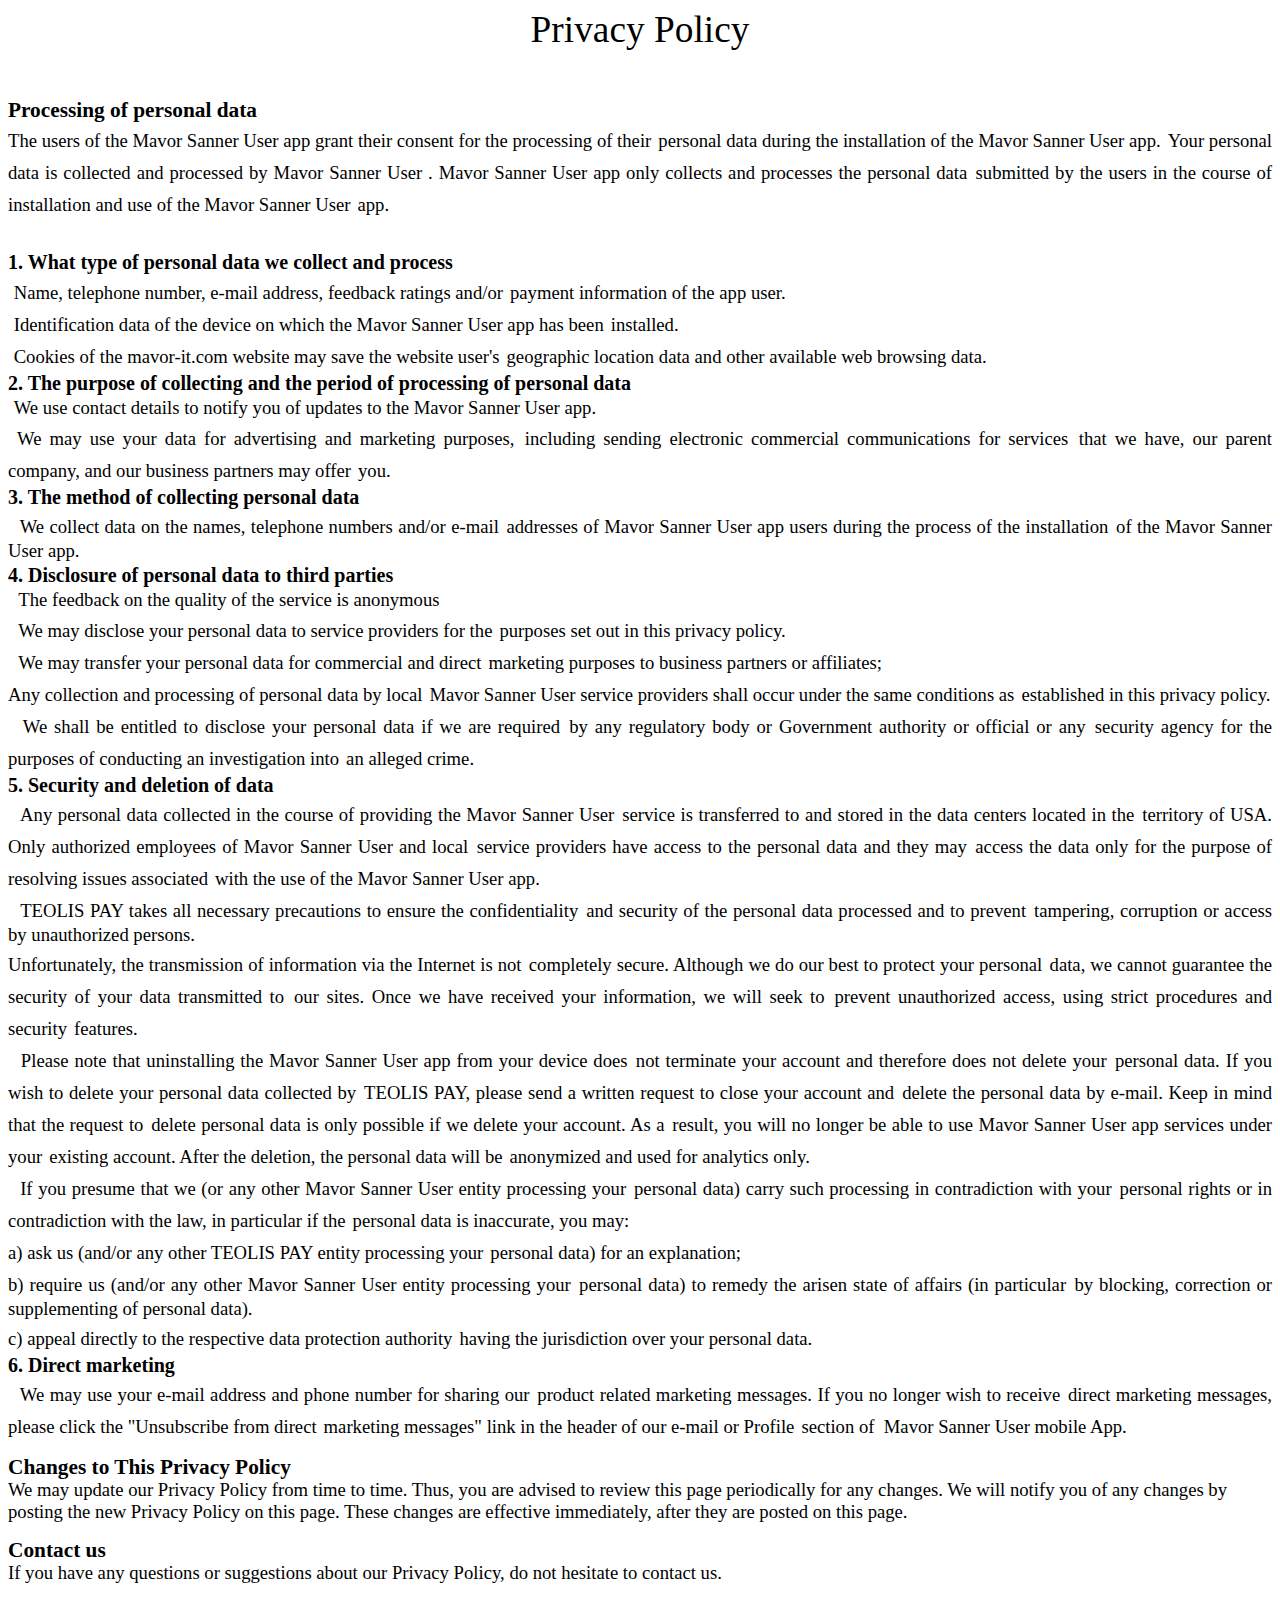
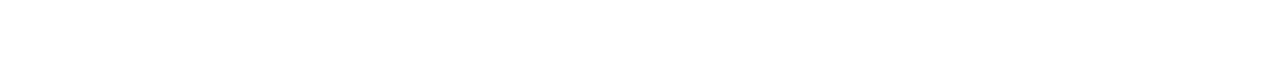
==== scanner/user_app_privacy.html @ 25b4d962 "--scanner" ====
<html>

<head>
<meta http-equiv=Content-Type content="text/html; charset=utf-8">
<meta name=Generator content="Microsoft Word 15 (filtered)">
<style>
<!--
 /* Font Definitions */
 @font-face
	{font-family:"Cambria Math";
	panose-1:2 4 5 3 5 4 6 3 2 4;}
@font-face
	{font-family:Calibri;
	panose-1:2 15 5 2 2 2 4 3 2 4;}
 /* Style Definitions */
 p.MsoNormal, li.MsoNormal, div.MsoNormal
	{margin:0cm;
	font-size:12.0pt;
	font-family:"Calibri",sans-serif;}
.MsoChpDefault
	{font-family:"Calibri",sans-serif;}
@page WordSection1
	{size:612.0pt 792.0pt;
	margin:72.0pt 72.0pt 72.0pt 72.0pt;}
div.WordSection1
	{page:WordSection1;}
-->
</style>

</head>

<body lang=en-TG style='word-wrap:break-word'>

<div class=WordSection1>

<p class=MsoNormal align=center style='text-align:center'><span
style='font-size:28.0pt;font-family:"Times New Roman",serif;color:black'>Privacy
Policy</span></p>

<p class=MsoNormal align=center style='text-align:center'><span
style='font-size:21.0pt;font-family:"Times New Roman",serif;color:black'>&nbsp;</span></p>

<p class=MsoNormal style='margin-top:12.0pt;line-height:17.1pt'><b><span
style='font-size:16.0pt;font-family:"Times New Roman",serif;color:black'>Processing
of personal data</span></b></p>

<p class=MsoNormal style='text-align:justify'><span style='font-size:14.0pt;
font-family:"Times New Roman",serif;color:black'>The users of the Mavor Sanner User
app grant their consent for the processing of their</span><span
style='font-size:21.0pt;font-family:"Times New Roman",serif;color:black'>&nbsp;</span><span
style='font-size:14.0pt;font-family:"Times New Roman",serif;color:black'>personal
data during the installation of the Mavor Sanner User app.</span><span
style='font-size:21.0pt;font-family:"Times New Roman",serif;color:black'>&nbsp;</span><span
style='font-size:14.0pt;font-family:"Times New Roman",serif;color:black'>Your
personal data is collected and processed by Mavor Sanner User . Mavor Sanner User app only
collects and processes the personal data</span><span style='font-size:21.0pt;
font-family:"Times New Roman",serif;color:black'>&nbsp;</span><span
style='font-size:14.0pt;font-family:"Times New Roman",serif;color:black'>submitted
by the users in the course of installation and use of the Mavor Sanner User</span><span
style='font-size:21.0pt;font-family:"Times New Roman",serif;color:black'>&nbsp;</span><span
style='font-size:14.0pt;font-family:"Times New Roman",serif;color:black'>app.</span></p>

<p class=MsoNormal style='text-align:justify'><span style='font-size:21.0pt;
font-family:"Times New Roman",serif;color:black'>&nbsp;</span></p>

<p class=MsoNormal style='margin-top:2.0pt;line-height:16.05pt'><b><span
style='font-size:15.0pt;font-family:"Times New Roman",serif;color:black'>1.
What type of personal data we collect and process</span></b></p>

<p class=MsoNormal style='text-align:justify'><span style='font-size:17.0pt;
font-family:"Times New Roman",serif;color:black'>&nbsp;</span><span
style='font-size:14.0pt;font-family:"Times New Roman",serif;color:black'>Name,
telephone number, e-mail address, feedback ratings and/or</span><span
style='font-size:21.0pt;font-family:"Times New Roman",serif;color:black'>&nbsp;</span><span
style='font-size:14.0pt;font-family:"Times New Roman",serif;color:black'>payment
information of the app user.</span></p>

<p class=MsoNormal style='text-align:justify'><span style='font-size:17.0pt;
font-family:"Times New Roman",serif;color:black'>&nbsp;</span><span
style='font-size:14.0pt;font-family:"Times New Roman",serif;color:black'>Identification
data of the device on which the Mavor Sanner User app has been</span><span
style='font-size:21.0pt;font-family:"Times New Roman",serif;color:black'>&nbsp;</span><span
style='font-size:14.0pt;font-family:"Times New Roman",serif;color:black'>installed.</span></p>

<p class=MsoNormal style='text-align:justify'><span style='font-size:17.0pt;
font-family:"Times New Roman",serif;color:black'>&nbsp;</span><span
style='font-size:14.0pt;font-family:"Times New Roman",serif;color:black'>Cookies
of the mavor-it.com website may save the website user's</span><span
style='font-size:21.0pt;font-family:"Times New Roman",serif;color:black'>&nbsp;</span><span
style='font-size:14.0pt;font-family:"Times New Roman",serif;color:black'>geographic
location data and other available web browsing data.</span></p>

<p class=MsoNormal style='margin-top:2.0pt;line-height:16.05pt'><b><span
style='font-size:15.0pt;font-family:"Times New Roman",serif;color:black'>2. The
purpose of collecting and the period of processing&nbsp;of personal</span></b><b><span
style='font-size:14.5pt;font-family:"Times New Roman",serif;color:black'>&nbsp;</span></b><b><span
style='font-size:15.0pt;font-family:"Times New Roman",serif;color:black'>data</span></b></p>

<p class=MsoNormal style='text-align:justify'><span style='font-size:17.0pt;
font-family:"Times New Roman",serif;color:black'>&nbsp;</span><span
style='font-size:14.0pt;font-family:"Times New Roman",serif;color:black'>We use
contact details to notify you of updates to the Mavor Sanner User app.</span></p>

<p class=MsoNormal style='text-align:justify'><span style='font-size:17.0pt;
font-family:"Times New Roman",serif;color:black'>&nbsp;</span><span
style='font-size:14.0pt;font-family:"Times New Roman",serif;color:black'>We may
use your data for advertising and marketing purposes,</span><span
style='font-size:21.0pt;font-family:"Times New Roman",serif;color:black'>&nbsp;</span><span
style='font-size:14.0pt;font-family:"Times New Roman",serif;color:black'>including
sending electronic commercial communications for services</span><span
style='font-size:21.0pt;font-family:"Times New Roman",serif;color:black'>&nbsp;</span><span
style='font-size:14.0pt;font-family:"Times New Roman",serif;color:black'>that
we have, our parent company, and our business partners may offer</span><span
style='font-size:21.0pt;font-family:"Times New Roman",serif;color:black'>&nbsp;</span><span
style='font-size:14.0pt;font-family:"Times New Roman",serif;color:black'>you.</span></p>

<p class=MsoNormal style='margin-top:2.0pt;line-height:16.05pt'><b><span
style='font-size:15.0pt;font-family:"Times New Roman",serif;color:black'>3. The
method of collecting personal data</span></b></p>

<p class=MsoNormal style='text-align:justify'><span style='font-size:17.0pt;
font-family:"Times New Roman",serif;color:black'>&nbsp;</span><span
style='font-size:14.0pt;font-family:"Times New Roman",serif;color:black'>&nbsp;We
collect data on the names, telephone numbers and/or e-mail</span><span
style='font-size:21.0pt;font-family:"Times New Roman",serif;color:black'>&nbsp;</span><span
style='font-size:14.0pt;font-family:"Times New Roman",serif;color:black'>addresses
of Mavor Sanner User app users during the process of the installation</span><span
style='font-size:21.0pt;font-family:"Times New Roman",serif;color:black'>&nbsp;</span><span
style='font-size:14.0pt;font-family:"Times New Roman",serif;color:black'>of the
Mavor Sanner User app.</span></p>

<p class=MsoNormal style='margin-top:2.0pt;line-height:16.05pt'><b><span
style='font-size:15.0pt;font-family:"Times New Roman",serif;color:black'>4.
Disclosure of personal data to third parties</span></b></p>

<p class=MsoNormal style='text-align:justify'><span style='font-size:17.0pt;
font-family:"Times New Roman",serif;color:black'>&nbsp;</span><span
style='font-size:14.0pt;font-family:"Times New Roman",serif;color:black'>&nbsp;The
feedback on the quality of the service is anonymous</span></p>

<p class=MsoNormal style='text-align:justify'><span style='font-size:17.0pt;
font-family:"Times New Roman",serif;color:black'>&nbsp;</span><span
style='font-size:14.0pt;font-family:"Times New Roman",serif;color:black'>&nbsp;We
may disclose your personal data to service providers for the</span><span
style='font-size:21.0pt;font-family:"Times New Roman",serif;color:black'>&nbsp;</span><span
style='font-size:14.0pt;font-family:"Times New Roman",serif;color:black'>purposes
set out in this privacy policy.</span></p>

<p class=MsoNormal style='text-align:justify'><span style='font-size:17.0pt;
font-family:"Times New Roman",serif;color:black'>&nbsp;</span><span
style='font-size:14.0pt;font-family:"Times New Roman",serif;color:black'>&nbsp;We
may transfer your personal data for commercial and direct</span><span
style='font-size:21.0pt;font-family:"Times New Roman",serif;color:black'>&nbsp;</span><span
style='font-size:14.0pt;font-family:"Times New Roman",serif;color:black'>marketing
purposes to business partners or affiliates;</span></p>

<p class=MsoNormal style='text-align:justify'><span style='font-size:14.0pt;
font-family:"Times New Roman",serif;color:black'>Any collection and processing
of personal data by local</span><span style='font-size:21.0pt;font-family:"Times New Roman",serif;
color:black'>&nbsp;</span><span style='font-size:14.0pt;font-family:"Times New Roman",serif;
color:black'>Mavor Sanner User service providers shall occur under the same conditions
as</span><span style='font-size:21.0pt;font-family:"Times New Roman",serif;
color:black'>&nbsp;</span><span style='font-size:14.0pt;font-family:"Times New Roman",serif;
color:black'>established in this privacy policy.</span></p>

<p class=MsoNormal style='text-align:justify'><span style='font-size:17.0pt;
font-family:"Times New Roman",serif;color:black'>&nbsp;</span><span
style='font-size:14.0pt;font-family:"Times New Roman",serif;color:black'>&nbsp;We
shall be entitled to disclose your personal data if we are required</span><span
style='font-size:21.0pt;font-family:"Times New Roman",serif;color:black'>&nbsp;</span><span
style='font-size:14.0pt;font-family:"Times New Roman",serif;color:black'>by any
regulatory body or Government authority or official or any</span><span
style='font-size:21.0pt;font-family:"Times New Roman",serif;color:black'>&nbsp;</span><span
style='font-size:14.0pt;font-family:"Times New Roman",serif;color:black'>security
agency for the purposes of conducting an investigation into</span><span
style='font-size:21.0pt;font-family:"Times New Roman",serif;color:black'>&nbsp;</span><span
style='font-size:14.0pt;font-family:"Times New Roman",serif;color:black'>an
alleged crime.</span></p>

<p class=MsoNormal style='margin-top:2.0pt;line-height:16.05pt'><b><span
style='font-size:15.0pt;font-family:"Times New Roman",serif;color:black'>5.
Security and deletion of data</span></b></p>

<p class=MsoNormal style='text-align:justify'><span style='font-size:17.0pt;
font-family:"Times New Roman",serif;color:black'>&nbsp;</span><span
style='font-size:14.0pt;font-family:"Times New Roman",serif;color:black'>&nbsp;Any
personal data collected in the course of providing the Mavor Sanner User</span><span
style='font-size:21.0pt;font-family:"Times New Roman",serif;color:black'>&nbsp;</span><span
style='font-size:14.0pt;font-family:"Times New Roman",serif;color:black'>service
is transferred to and stored in the data centers located in the</span><span
style='font-size:21.0pt;font-family:"Times New Roman",serif;color:black'>&nbsp;</span><span
style='font-size:14.0pt;font-family:"Times New Roman",serif;color:black'>territory
of USA. Only authorized employees of Mavor Sanner User and local</span><span
style='font-size:21.0pt;font-family:"Times New Roman",serif;color:black'>&nbsp;</span><span
style='font-size:14.0pt;font-family:"Times New Roman",serif;color:black'>service
providers have access to the personal data and they may</span><span
style='font-size:21.0pt;font-family:"Times New Roman",serif;color:black'>&nbsp;</span><span
style='font-size:14.0pt;font-family:"Times New Roman",serif;color:black'>access
the data only for the purpose of resolving issues associated</span><span
style='font-size:21.0pt;font-family:"Times New Roman",serif;color:black'>&nbsp;</span><span
style='font-size:14.0pt;font-family:"Times New Roman",serif;color:black'>with
the use of the Mavor Sanner User app.</span></p>

<p class=MsoNormal style='text-align:justify'><span style='font-size:17.0pt;
font-family:"Times New Roman",serif;color:black'>&nbsp;</span><span
style='font-size:14.0pt;font-family:"Times New Roman",serif;color:black'>&nbsp;TEOLIS
PAY takes all necessary precautions to ensure the confidentiality</span><span
style='font-size:21.0pt;font-family:"Times New Roman",serif;color:black'>&nbsp;</span><span
style='font-size:14.0pt;font-family:"Times New Roman",serif;color:black'>and
security of the personal data processed and to prevent</span><span
style='font-size:21.0pt;font-family:"Times New Roman",serif;color:black'>&nbsp;</span><span
style='font-size:14.0pt;font-family:"Times New Roman",serif;color:black'>tampering,
corruption or access by unauthorized persons.</span></p>

<p class=MsoNormal style='text-align:justify'><span style='font-size:14.0pt;
font-family:"Times New Roman",serif;color:black'>Unfortunately, the
transmission of information via the Internet is not</span><span
style='font-size:21.0pt;font-family:"Times New Roman",serif;color:black'>&nbsp;</span><span
style='font-size:14.0pt;font-family:"Times New Roman",serif;color:black'>completely
secure. Although we do our best to protect your personal</span><span
style='font-size:21.0pt;font-family:"Times New Roman",serif;color:black'>&nbsp;</span><span
style='font-size:14.0pt;font-family:"Times New Roman",serif;color:black'>data,
we cannot guarantee the security of your data transmitted to</span><span
style='font-size:21.0pt;font-family:"Times New Roman",serif;color:black'>&nbsp;</span><span
style='font-size:14.0pt;font-family:"Times New Roman",serif;color:black'>our
sites. Once we have received your information, we will seek to</span><span
style='font-size:21.0pt;font-family:"Times New Roman",serif;color:black'>&nbsp;</span><span
style='font-size:14.0pt;font-family:"Times New Roman",serif;color:black'>prevent
unauthorized access, using strict procedures and security</span><span
style='font-size:21.0pt;font-family:"Times New Roman",serif;color:black'>&nbsp;</span><span
style='font-size:14.0pt;font-family:"Times New Roman",serif;color:black'>features.</span></p>

<p class=MsoNormal style='text-align:justify'><span style='font-size:17.0pt;
font-family:"Times New Roman",serif;color:black'>&nbsp;</span><span
style='font-size:14.0pt;font-family:"Times New Roman",serif;color:black'>&nbsp;Please
note that uninstalling the Mavor Sanner User app from your device does</span><span
style='font-size:21.0pt;font-family:"Times New Roman",serif;color:black'>&nbsp;</span><span
style='font-size:14.0pt;font-family:"Times New Roman",serif;color:black'>not
terminate your account and therefore does not delete your</span><span
style='font-size:21.0pt;font-family:"Times New Roman",serif;color:black'>&nbsp;</span><span
style='font-size:14.0pt;font-family:"Times New Roman",serif;color:black'>personal
data. If you wish to delete your personal data collected by</span><span
style='font-size:21.0pt;font-family:"Times New Roman",serif;color:black'>&nbsp;</span><span
style='font-size:14.0pt;font-family:"Times New Roman",serif;color:black'>TEOLIS
PAY, please send a written request to close your account and</span><span
style='font-size:21.0pt;font-family:"Times New Roman",serif;color:black'>&nbsp;</span><span
style='font-size:14.0pt;font-family:"Times New Roman",serif;color:black'>delete
the personal data by e-mail. Keep in mind that the request to</span><span
style='font-size:21.0pt;font-family:"Times New Roman",serif;color:black'>&nbsp;</span><span
style='font-size:14.0pt;font-family:"Times New Roman",serif;color:black'>delete
personal data is only possible if we delete your account. As a</span><span
style='font-size:21.0pt;font-family:"Times New Roman",serif;color:black'>&nbsp;</span><span
style='font-size:14.0pt;font-family:"Times New Roman",serif;color:black'>result,
you will no longer be able to use Mavor Sanner User app services under your</span><span
style='font-size:21.0pt;font-family:"Times New Roman",serif;color:black'>&nbsp;</span><span
style='font-size:14.0pt;font-family:"Times New Roman",serif;color:black'>existing
account. After the deletion, the personal data will be</span><span
style='font-size:21.0pt;font-family:"Times New Roman",serif;color:black'>&nbsp;</span><span
style='font-size:14.0pt;font-family:"Times New Roman",serif;color:black'>anonymized
and used for analytics only.</span></p>

<p class=MsoNormal style='text-align:justify'><span style='font-size:17.0pt;
font-family:"Times New Roman",serif;color:black'>&nbsp;</span><span
style='font-size:14.0pt;font-family:"Times New Roman",serif;color:black'>&nbsp;If
you presume that we (or any other Mavor Sanner User entity processing your</span><span
style='font-size:21.0pt;font-family:"Times New Roman",serif;color:black'>&nbsp;</span><span
style='font-size:14.0pt;font-family:"Times New Roman",serif;color:black'>personal
data) carry such processing in contradiction with your</span><span
style='font-size:21.0pt;font-family:"Times New Roman",serif;color:black'>&nbsp;</span><span
style='font-size:14.0pt;font-family:"Times New Roman",serif;color:black'>personal
rights or in contradiction with the law, in particular if the</span><span
style='font-size:21.0pt;font-family:"Times New Roman",serif;color:black'>&nbsp;</span><span
style='font-size:14.0pt;font-family:"Times New Roman",serif;color:black'>personal
data is inaccurate, you may:</span></p>

<p class=MsoNormal style='text-align:justify'><span style='font-size:14.0pt;
font-family:"Times New Roman",serif;color:black'>a) ask us (and/or any other TEOLIS
PAY entity processing your</span><span style='font-size:21.0pt;font-family:
"Times New Roman",serif;color:black'>&nbsp;</span><span style='font-size:14.0pt;
font-family:"Times New Roman",serif;color:black'>personal data) for an
explanation;</span></p>

<p class=MsoNormal style='text-align:justify'><span style='font-size:14.0pt;
font-family:"Times New Roman",serif;color:black'>b) require us (and/or any
other Mavor Sanner User entity processing your</span><span style='font-size:21.0pt;
font-family:"Times New Roman",serif;color:black'>&nbsp;</span><span
style='font-size:14.0pt;font-family:"Times New Roman",serif;color:black'>personal
data) to remedy the arisen state of affairs (in particular</span><span
style='font-size:21.0pt;font-family:"Times New Roman",serif;color:black'>&nbsp;</span><span
style='font-size:14.0pt;font-family:"Times New Roman",serif;color:black'>by
blocking, correction or supplementing of personal data).</span></p>

<p class=MsoNormal style='text-align:justify'><span style='font-size:14.0pt;
font-family:"Times New Roman",serif;color:black'>c) appeal directly to the
respective data protection authority</span><span style='font-size:21.0pt;
font-family:"Times New Roman",serif;color:black'>&nbsp;</span><span
style='font-size:14.0pt;font-family:"Times New Roman",serif;color:black'>having
the jurisdiction over your personal data.</span></p>

<p class=MsoNormal style='margin-top:2.0pt;line-height:16.05pt'><b><span
style='font-size:15.0pt;font-family:"Times New Roman",serif;color:black'>6.
Direct marketing</span></b></p>

<p class=MsoNormal style='text-align:justify'><span style='font-size:17.0pt;
font-family:"Times New Roman",serif;color:black'>&nbsp;</span><span
style='font-size:14.0pt;font-family:"Times New Roman",serif;color:black'>&nbsp;We
may use your e-mail address and phone number for sharing our</span><span
style='font-size:21.0pt;font-family:"Times New Roman",serif;color:black'>&nbsp;</span><span
style='font-size:14.0pt;font-family:"Times New Roman",serif;color:black'>product
related marketing messages. If you no longer wish to receive</span><span
style='font-size:21.0pt;font-family:"Times New Roman",serif;color:black'>&nbsp;</span><span
style='font-size:14.0pt;font-family:"Times New Roman",serif;color:black'>direct
marketing messages, please click the &quot;Unsubscribe from direct</span><span
style='font-size:21.0pt;font-family:"Times New Roman",serif;color:black'>&nbsp;</span><span
style='font-size:14.0pt;font-family:"Times New Roman",serif;color:black'>marketing
messages&quot; link in the header of our e-mail or Profile</span><span
style='font-size:21.0pt;font-family:"Times New Roman",serif;color:black'>&nbsp;</span><span
style='font-size:14.0pt;font-family:"Times New Roman",serif;color:black'>section
of </span><span style='font-size:14.0pt;font-family:"Times New Roman",serif;
color:black'> </span><span style='font-size:14.0pt;font-family:"Times New Roman",serif;
color:black'>Mavor Sanner User mobile App.</span></p>

<p class=MsoNormal style='margin-top:12.0pt;line-height:17.1pt'><b><span
style='font-size:16.0pt;font-family:"Times New Roman",serif;color:black'>Changes
to This Privacy Policy</span></b></p>

<p class=MsoNormal><span style='font-size:14.0pt;font-family:"Times New Roman",serif;
color:black'>We may update our Privacy Policy from time to time. Thus, you are
advised to review this page periodically for any changes. We will notify you of
any changes by posting the new Privacy Policy on this page. These changes are
effective immediately, after they are posted on this page.</span></p>

<p class=MsoNormal style='margin-top:12.0pt;line-height:17.1pt'><b><span
style='font-size:16.0pt;font-family:"Times New Roman",serif;color:black'>Contact
us</span></b></p>

<p class=MsoNormal><span style='font-size:14.0pt;font-family:"Times New Roman",serif;
color:black'>If you have any questions or suggestions about our Privacy Policy,
do not hesitate to contact us.</span></p>

<p class=MsoNormal style='text-align:justify'><span style='font-size:21.0pt;
font-family:"Times New Roman",serif;color:black'>&nbsp;</span></p>

<p class=MsoNormal style='margin-bottom:8.0pt;text-align:justify;line-height:
11.75pt'><span style='font-size:11.0pt;font-family:"Times New Roman",serif;
color:black'>&nbsp;</span></p>

<p class=MsoNormal>&nbsp;</p>

</div>

</body>

</html>
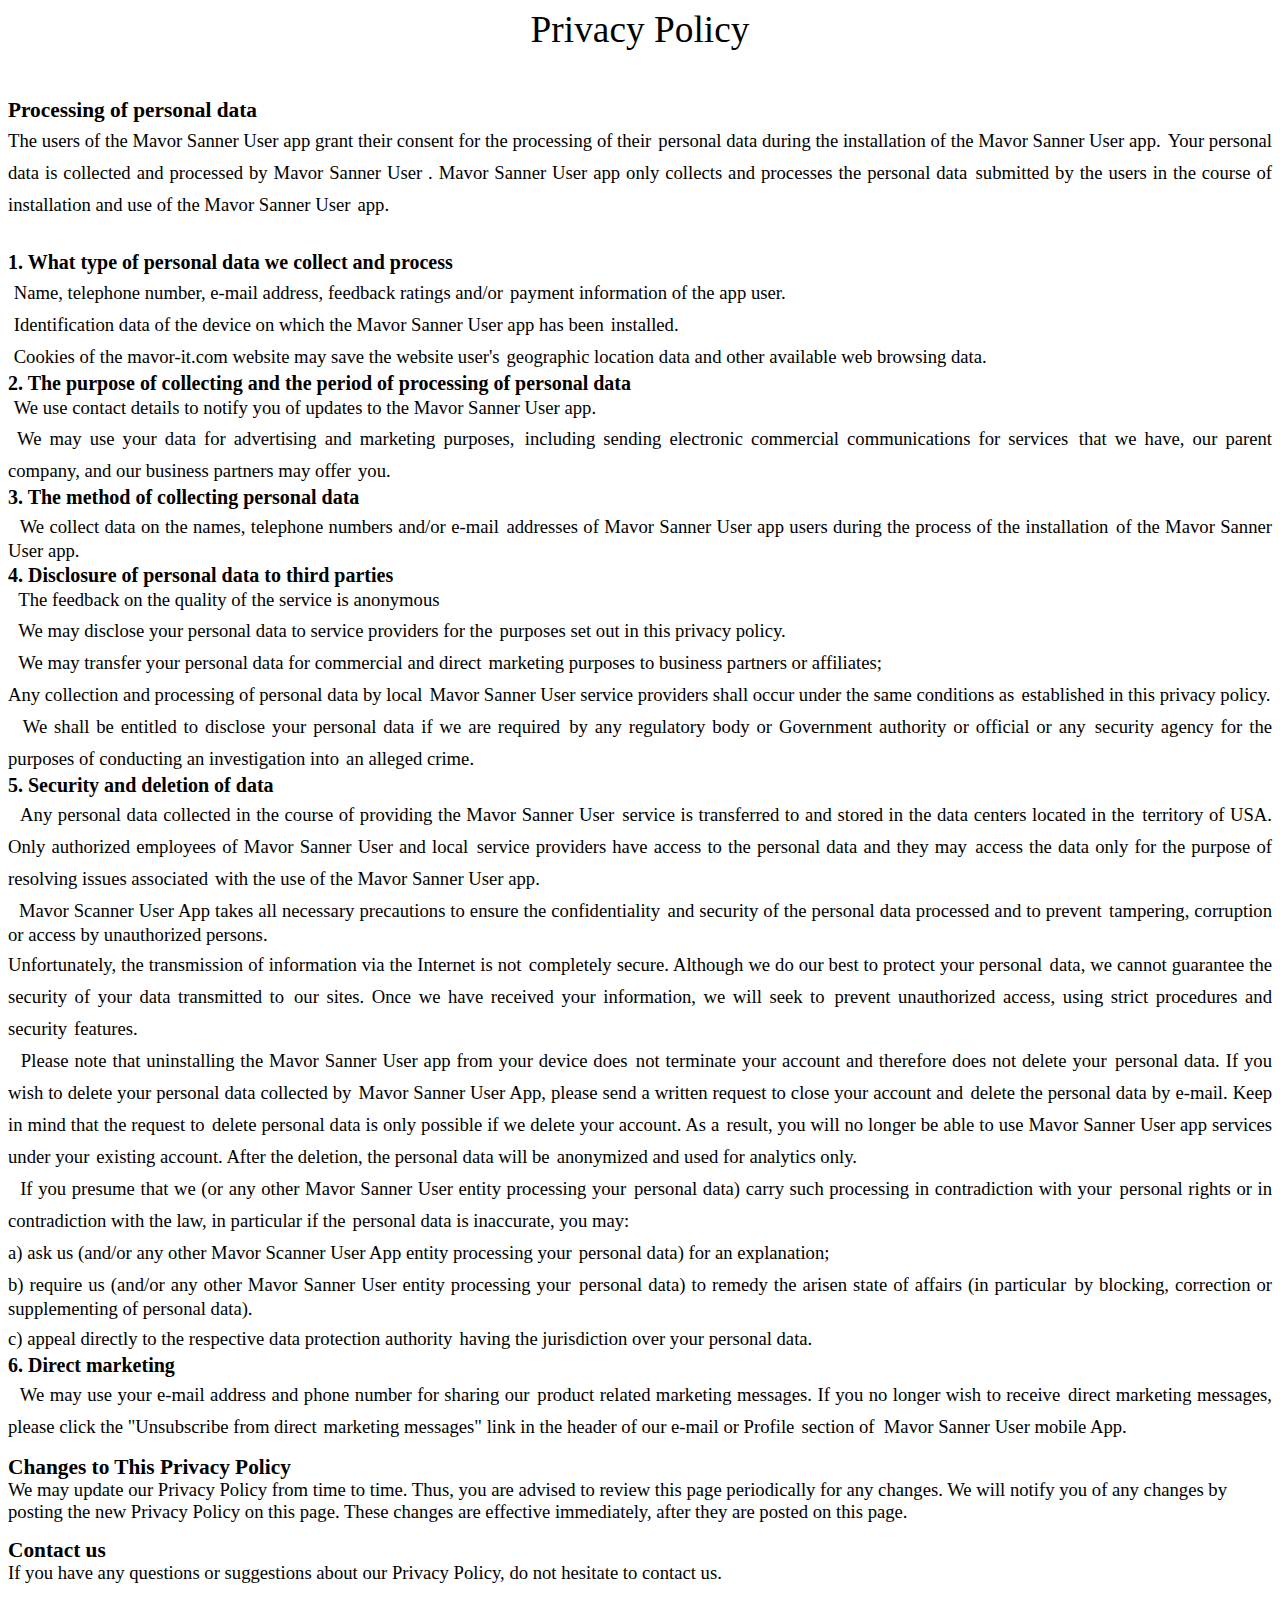
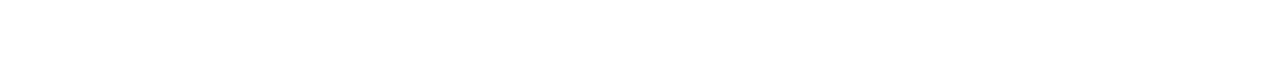
==== commit 93eb198a: "--fix" ====
--- a/scanner/user_app_privacy.html
+++ b/scanner/user_app_privacy.html
@@ -203,8 +203,7 @@
 
 <p class=MsoNormal style='text-align:justify'><span style='font-size:17.0pt;
 font-family:"Times New Roman",serif;color:black'>&nbsp;</span><span
-style='font-size:14.0pt;font-family:"Times New Roman",serif;color:black'>&nbsp;TEOLIS
-PAY takes all necessary precautions to ensure the confidentiality</span><span
+style='font-size:14.0pt;font-family:"Times New Roman",serif;color:black'>&nbsp;Mavor Scanner User App takes all necessary precautions to ensure the confidentiality</span><span
 style='font-size:21.0pt;font-family:"Times New Roman",serif;color:black'>&nbsp;</span><span
 style='font-size:14.0pt;font-family:"Times New Roman",serif;color:black'>and
 security of the personal data processed and to prevent</span><span
@@ -241,8 +240,8 @@
 style='font-size:14.0pt;font-family:"Times New Roman",serif;color:black'>personal
 data. If you wish to delete your personal data collected by</span><span
 style='font-size:21.0pt;font-family:"Times New Roman",serif;color:black'>&nbsp;</span><span
-style='font-size:14.0pt;font-family:"Times New Roman",serif;color:black'>TEOLIS
-PAY, please send a written request to close your account and</span><span
+style='font-size:14.0pt;font-family:"Times New Roman",serif;color:black'>Mavor Sanner User
+App, please send a written request to close your account and</span><span
 style='font-size:21.0pt;font-family:"Times New Roman",serif;color:black'>&nbsp;</span><span
 style='font-size:14.0pt;font-family:"Times New Roman",serif;color:black'>delete
 the personal data by e-mail. Keep in mind that the request to</span><span
@@ -274,8 +273,7 @@
 data is inaccurate, you may:</span></p>
 
 <p class=MsoNormal style='text-align:justify'><span style='font-size:14.0pt;
-font-family:"Times New Roman",serif;color:black'>a) ask us (and/or any other TEOLIS
-PAY entity processing your</span><span style='font-size:21.0pt;font-family:
+font-family:"Times New Roman",serif;color:black'>a) ask us (and/or any other Mavor Scanner User App entity processing your</span><span style='font-size:21.0pt;font-family:
 "Times New Roman",serif;color:black'>&nbsp;</span><span style='font-size:14.0pt;
 font-family:"Times New Roman",serif;color:black'>personal data) for an
 explanation;</span></p>
